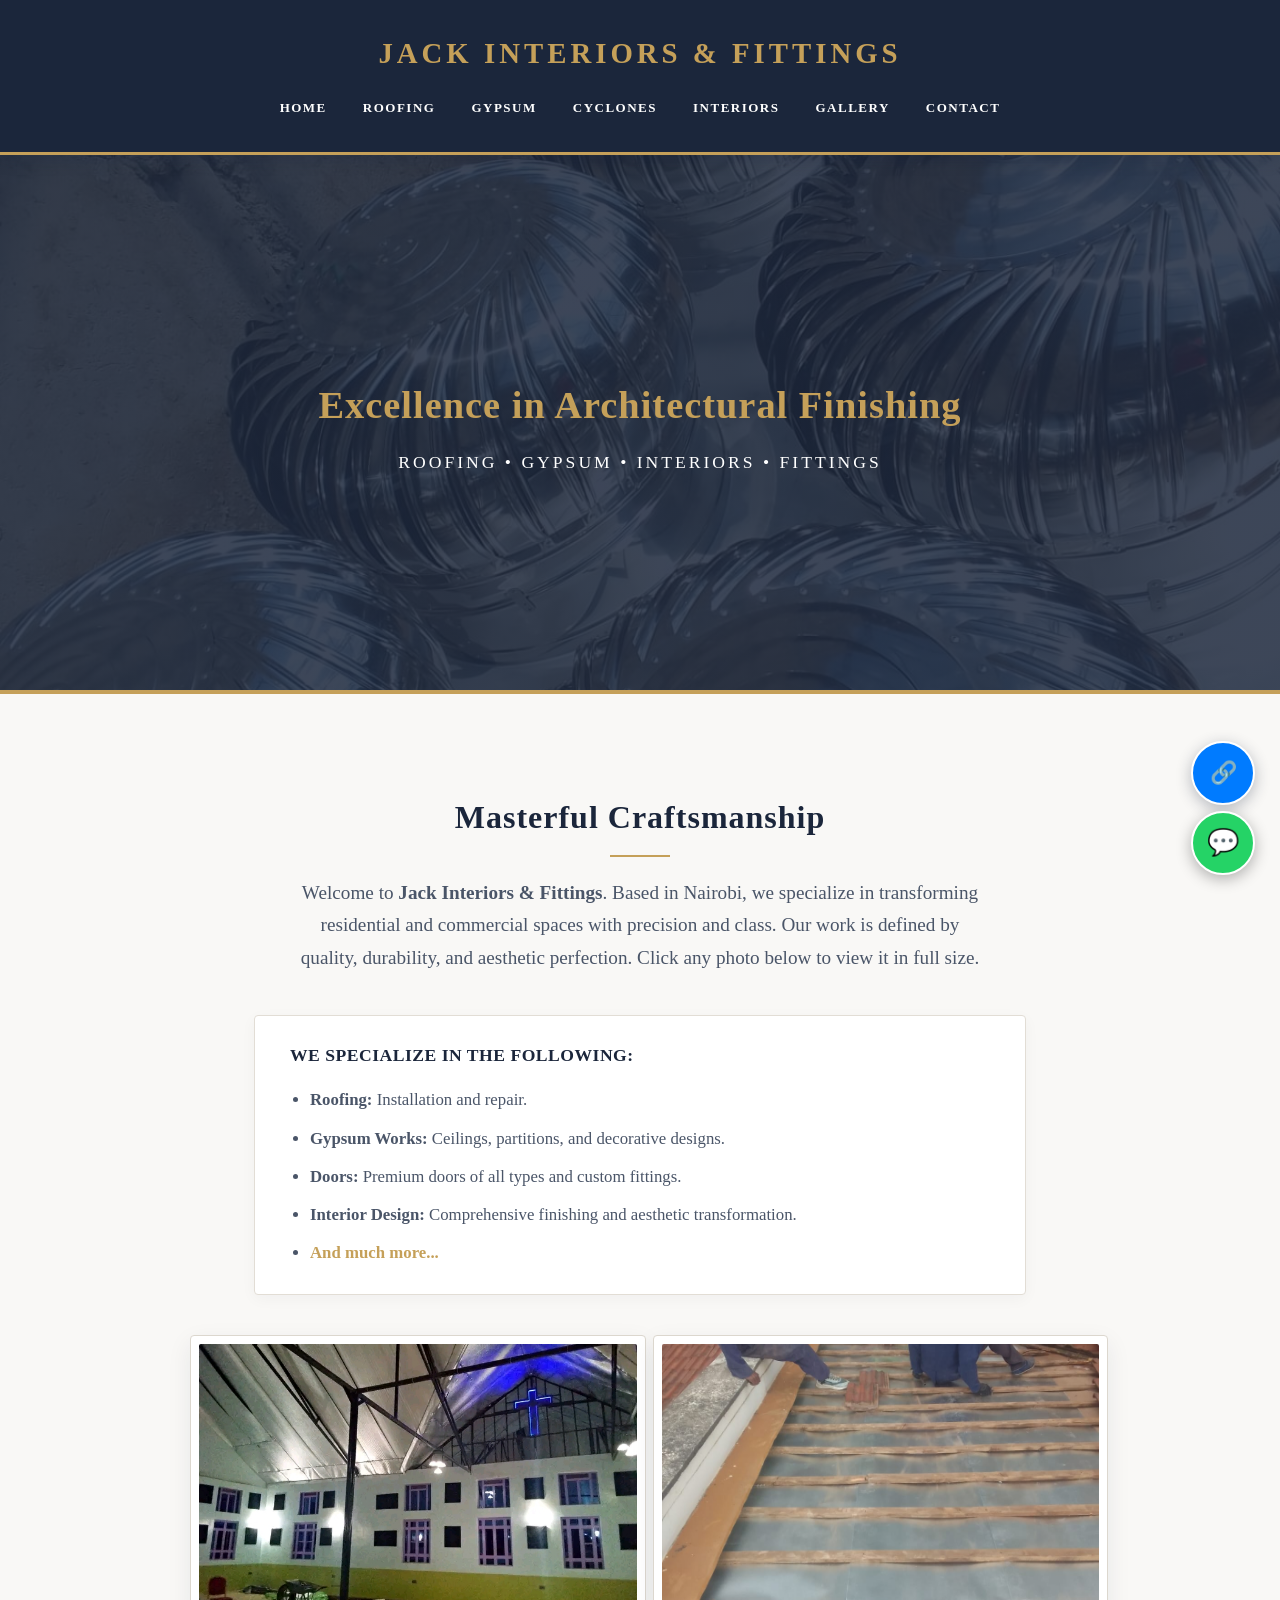
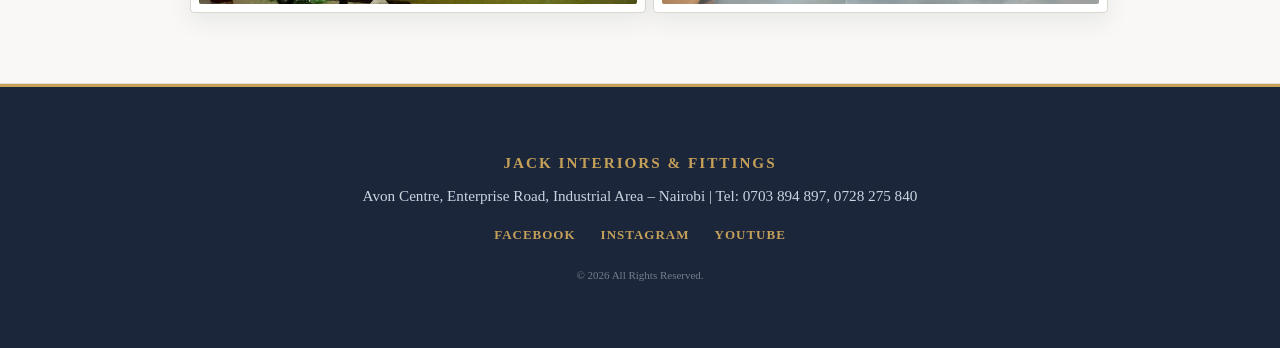
==== index.html @ 5233fad7 "Update index.html" ====
<!DOCTYPE html>
<html lang="en">
<head>
    <meta charset="UTF-8">
    <meta name="viewport" content="width=device-width, initial-scale=1.0">
    <title>Jack Interiors & Fittings | Professional Finishing Nairobi</title>
    <link rel="stylesheet" href="style.css">
    <style>
        /* INLINE CLASSIC OVERRIDES FOR ABSOLUTE CONTROL */
        body {
            margin: 0;
            font-family: 'Garamond', 'Georgia', serif;
            background-color: #f9f8f6;
            color: #2d3748;
            line-height: 1.7;
        }
        header {
            background-color: #1b263b !important;
            color: #ffffff !important;
            padding: 1.8rem 1rem;
            position: sticky;
            top: 0;
            z-index: 1000;
            text-align: center;
            border-bottom: 3px solid #c5a059 !important;
            box-shadow: 0 4px 15px rgba(27, 38, 59, 0.25);
        }
        header h1 {
            margin: 0;
            font-size: 1.8rem;
            letter-spacing: 4px;
            text-transform: uppercase;
            color: #c5a059 !important;
            font-weight: 700;
        }
        nav {
            margin-top: 15px;
            display: flex;
            flex-wrap: wrap;
            justify-content: center;
            gap: 20px;
        }
        nav a {
            color: #ffffff !important;
            text-decoration: none;
            font-size: 13px;
            font-weight: 600;
            text-transform: uppercase;
            letter-spacing: 1.5px;
            padding: 4px 8px;
            transition: 0.3s ease;
        }
        nav a:hover {
            color: #c5a059 !important;
            border-bottom: 1px solid #c5a059;
        }
        .hero {
            background: linear-gradient(rgba(27, 38, 59, 0.85), rgba(27, 38, 59, 0.85)), url('./d/1.jpg') center/cover no-repeat;
            height: 55vh;
            display: flex;
            flex-direction: column;
            align-items: center;
            justify-content: center;
            color: #ffffff !important;
            text-align: center;
            padding: 20px;
            border-bottom: 4px solid #c5a059 !important;
        }
        .hero h2 {
            font-size: 2.4rem;
            max-width: 800px;
            margin-bottom: 10px;
            line-height: 1.3;
            color: #c5a059 !important;
            letter-spacing: 1px;
        }
        .hero p {
            font-size: 1.1rem;
            color: #ffffff !important;
            letter-spacing: 3px;
            text-transform: uppercase;
        }
        .section {
            padding: 70px 20px;
            max-width: 100%;
            margin: auto;
            text-align: center;
            background-color: #f9f8f6;
            border-bottom: 1px solid #e2ddd5;
        }
        .section h2 {
            font-size: 2rem;
            margin-bottom: 20px;
            position: relative;
            padding-bottom: 12px;
            color: #1b263b !important;
            letter-spacing: 1px;
        }
        .section h2::after {
            content: '';
            position: absolute;
            bottom: 0;
            left: 50%;
            transform: translateX(-50%);
            width: 60px;
            height: 2px;
            background-color: #c5a059;
        }
        .intro-text {
            max-width: 700px;
            margin: 0 auto 40px;
            font-size: 1.2rem;
            color: #4a5568;
        }
        
        /* TWO-PHOTO GRID WITH CLICK-TO-VIEW */
        .photo-grid {
            display: grid;
            grid-template-columns: repeat(auto-fit, minmax(280px, 1fr));
            gap: 25px;
            max-width: 900px;
            margin: 0 auto;
        }
        .featured-photo {
            width: 100%;
            border-radius: 4px;
            overflow: hidden;
            box-shadow: 0 8px 25px rgba(27, 38, 59, 0.08);
            border: 1px solid #dcd7ce;
            background-color: #ffffff;
            padding: 8px;
            cursor: pointer;
            transition: transform 0.3s ease;
        }
        .featured-photo:hover {
            transform: translateY(-4px);
        }
        .featured-photo img {
            width: 100%;
            height: 260px;
            object-fit: cover;
            display: block;
            border-radius: 2px;
        }

        /* LIGHTBOX MODAL - FULL HEIGHT SCROLLABLE */
        #lightbox {
            display: none;
            position: fixed;
            z-index: 10000;
            top: 0;
            left: 0;
            width: 100%;
            height: 100%;
            background-color: rgba(0, 0, 0, 0.9);
            overflow-y: auto;
            padding: 40px 10px;
            box-sizing: border-box;
            text-align: center;
        }
        #lightbox img {
            max-width: 90%;
            width: auto;
            height: auto;
            max-height: none;
            object-fit: fill;
            border-radius: 4px;
            box-shadow: 0 5px 25px rgba(0,0,0,0.5);
            border: 2px solid #c5a059;
            display: inline-block;
            vertical-align: middle;
            margin: 20px 0;
        }
        #lightbox::before {
            content: '';
            display: inline-block;
            height: 100%;
            vertical-align: middle;
            margin-right: -0.25em;
        }
        #lightbox span {
            position: fixed;
            top: 15px;
            right: 20px;
            color: #ffffff;
            font-size: 30px;
            font-weight: bold;
            cursor: pointer;
            transition: color 0.3s ease;
            z-index: 10001;
            background: rgba(0,0,0,0.6);
            border-radius: 50%;
            width: 45px;
            height: 45px;
            line-height: 45px;
            text-align: center;
        }
        #lightbox span:hover {
            color: #c5a059;
            background: rgba(255,255,255,0.2);
        }

        footer {
            background-color: #1b263b !important;
            color: #cbd5e1 !important;
            text-align: center;
            padding: 55px 20px;
            font-size: 0.95rem;
            border-top: 3px solid #c5a059 !important;
        }
        footer p {
            margin: 8px 0;
        }
        footer p:first-child {
            color: #c5a059 !important;
            font-weight: 700;
            letter-spacing: 2px;
            text-transform: uppercase;
        }
        .whatsapp {
            position: fixed;
            bottom: 25px;
            right: 25px;
            background-color: #25D366 !important;
            color: #ffffff !important;
            border: 2px solid #ffffff !important;
            width: 60px;
            height: 60px;
            border-radius: 50%;
            display: flex;
            align-items: center;
            justify-content: center;
            font-size: 26px;
            text-decoration: none;
            box-shadow: 0 4px 15px rgba(0, 0, 0, 0.3);
            z-index: 9999;
            transition: transform 0.3s ease, background-color 0.3s ease;
        }
        .whatsapp:hover {
            transform: scale(1.1);
            background-color: #20ba5a !important;
        }
        .share-btn {
            position: fixed;
            bottom: 95px;
            right: 25px;
            background-color: #1b263b !important;
            color: #c5a059 !important;
            border: 2px solid #c5a059 !important;
            width: 60px;
            height: 60px;
            border-radius: 50%;
            display: flex;
            align-items: center;
            justify-content: center;
            font-size: 22px;
            text-decoration: none;
            z-index: 2000;
            box-shadow: 0 4px 15px rgba(27, 38, 59, 0.3);
            transition: transform 0.3s ease, background-color 0.3s ease;
        }
        .share-btn:hover {
            transform: scale(1.1);
            background-color: #c5a059 !important;
            color: #1b263b !important;
        }
        @media (max-width: 768px) {
            header h1 { font-size: 1.3rem; letter-spacing: 2px; }
            .hero h2 { font-size: 1.6rem; }
            .hero p { font-size: 0.9rem; letter-spacing: 2px; }
            .section { padding: 40px 15px; }
            .featured-photo img { height: 200px; }
        }
    </style>
</head>
<body>

<header>
    <h1>JACK INTERIORS & FITTINGS</h1>
    <nav>
        <a href="index.html">Home</a>
        <a href="roofing.html">Roofing</a>
        <a href="gypsum.html">Gypsum</a>
        <a href="doors.html">Cyclones</a>
        <a href="interiors.html">Interiors</a>
        <a href="gallary.html">Gallery</a>
        <a href="contact.html">Contact</a>
    </nav>
</header>

<div class="hero">
    <div style="max-width: 800px; padding: 20px;">
        <h2>Excellence in Architectural Finishing</h2>
        <p>ROOFING • GYPSUM • INTERIORS • FITTINGS</p>
    </div>
</div>

<div class="section">
    <div style="max-width: 900px; margin: 0 auto;">
        <h2>Masterful Craftsmanship</h2>
        <p class="intro-text">
            Welcome to <strong>Jack Interiors & Fittings</strong>. Based in Nairobi, we specialize in transforming residential and commercial spaces with precision and class. Our work is defined by quality, durability, and aesthetic perfection. Click any photo below to view it in full size.
        </p>

        <div style="max-width: 700px; margin: 30px auto 40px; text-align: left; background: #ffffff; padding: 25px 35px; border: 1px solid #e2ddd5; border-radius: 4px; box-shadow: 0 4px 15px rgba(27, 38, 59, 0.04);">
            <p style="margin: 0 0 15px 0; font-weight: 700; color: #1b263b; font-size: 1.1rem; letter-spacing: 0.5px; text-transform: uppercase;">We specialize in the following:</p>
            <ul style="margin: 0; padding-left: 20px; color: #4a5568; font-size: 1.05rem; line-height: 1.8;">
                <li style="margin-bottom: 8px;"><strong>Roofing:</strong> Installation and repair.</li>
                <li style="margin-bottom: 8px;"><strong>Gypsum Works:</strong> Ceilings, partitions, and decorative designs.</li>
                <li style="margin-bottom: 8px;"><strong>Doors:</strong> Premium doors of all types and custom fittings.</li>
                <li style="margin-bottom: 8px;"><strong>Interior Design:</strong> Comprehensive finishing and aesthetic transformation.</li>
                <li style="margin-bottom: 0;"><span style="color: #c5a059; font-weight: 600;">And much more...</span></li>
            </ul>
        </div>

        <div class="photo-grid">
            <div class="featured-photo" onclick="openLightbox('d/6.jpg')">
                <img src="d/6.jpg" alt="Jack Interiors Featured Project 1">
            </div>
            <div class="featured-photo" onclick="openLightbox('d/3.jpg')">
                <img src="d/3.jpg" alt="Jack Interiors Featured Project 2">
            </div>
        </div>
    </div>
</div>

<!-- LIGHTBOX MODAL -->
<div id="lightbox" onclick="closeLightbox()">
    <span onclick="closeLightbox()">&times;</span>
    <img id="lightbox-img" src="" alt="Enlarged View">
</div>

<footer>
    <p>JACK INTERIORS & FITTINGS</p>
    <p>Avon Centre, Enterprise Road, Industrial Area – Nairobi | Tel: 0703 894 897, 0728 275 840</p>
    
    <!-- Social Media Links -->
    <div style="margin: 15px 0; display: flex; justify-content: center; gap: 25px;">
        <a href="https://www.facebook.com/people/Jack-Interiors-and-Fittings/61592989888671/" target="_blank" style="color: #c5a059 !important; text-decoration: none; font-size: 13px; font-weight: 600; letter-spacing: 1px; text-transform: uppercase; transition: opacity 0.3s ease;">Facebook</a>
        <a href="https://www.instagram.com" target="_blank" style="color: #c5a059 !important; text-decoration: none; font-size: 13px; font-weight: 600; letter-spacing: 1px; text-transform: uppercase; transition: opacity 0.3s ease;">Instagram</a>
        <a href="https://www.youtube.com" target="_blank" style="color: #c5a059 !important; text-decoration: none; font-size: 13px; font-weight: 600; letter-spacing: 1px; text-transform: uppercase; transition: opacity 0.3s ease;">YouTube</a>
    </div>

    <p style="margin-top:20px; font-size: 11px; opacity: 0.5;">&copy; 2026 All Rights Reserved.</p>
</footer>

<a class="share-btn" href="https://wa.me/?text=Hi%2C%20here%20is%20Jack%20Interiors%20and%20Fittings%2C%20specialists%20in%20transforming%20residential%20and%20commercial%20spaces%20with%20precision.%20Explore%20our%20portfolio%20at%20Avon%20Centre%2C%20Industrial%20Area.%20Visit%20us%20at%20https%3A%2F%2Fjack.masomo.website%2F" style="background-color: #007bff !important; color: #ffffff !important; border: 2px solid #ffffff !important;" target="_blank" title="Share via WhatsApp">🔗</a>

<a class="whatsapp" href="https://wa.me/254703894897" title="Chat on WhatsApp" target="_blank">💬</a>

<script>
    function openLightbox(src) {
        document.getElementById('lightbox-img').src = src;
        document.getElementById('lightbox').style.display = 'block';
    }
    function closeLightbox() {
        document.getElementById('lightbox').style.display = 'none';
    }
</script>

</body>
</html>
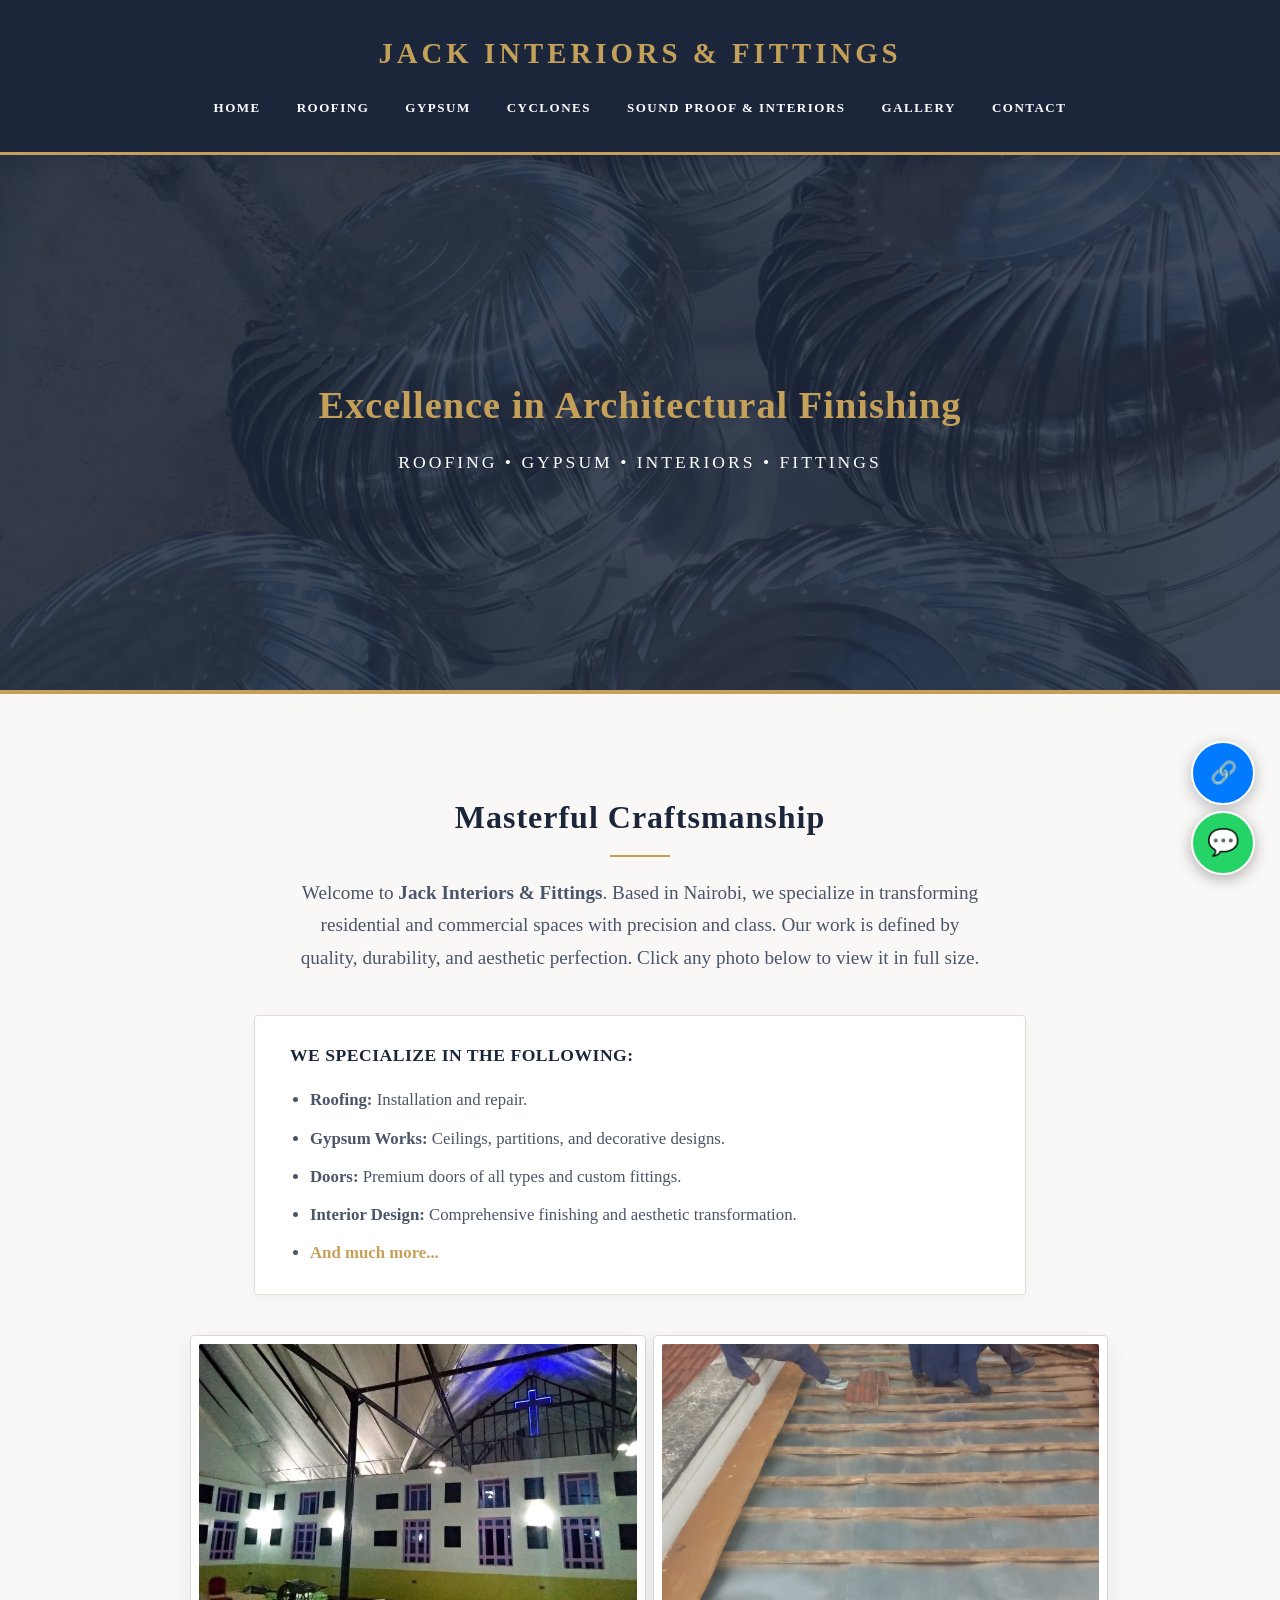
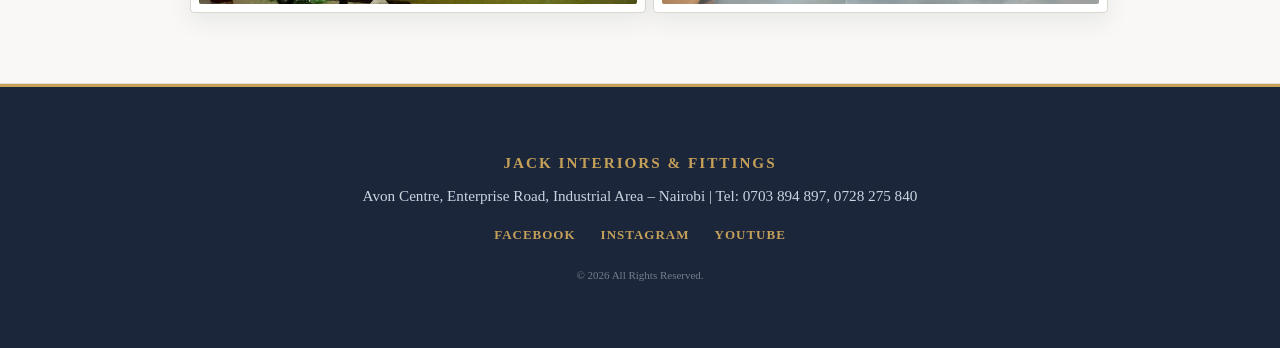
==== commit 61884703: "Update index.html" ====
--- a/index.html
+++ b/index.html
@@ -282,7 +282,7 @@
         <a href="roofing.html">Roofing</a>
         <a href="gypsum.html">Gypsum</a>
         <a href="doors.html">Cyclones</a>
-        <a href="interiors.html">Interiors</a>
+        <a href="interiors.html">Sound Proof & Interiors</a>
         <a href="gallary.html">Gallery</a>
         <a href="contact.html">Contact</a>
     </nav>
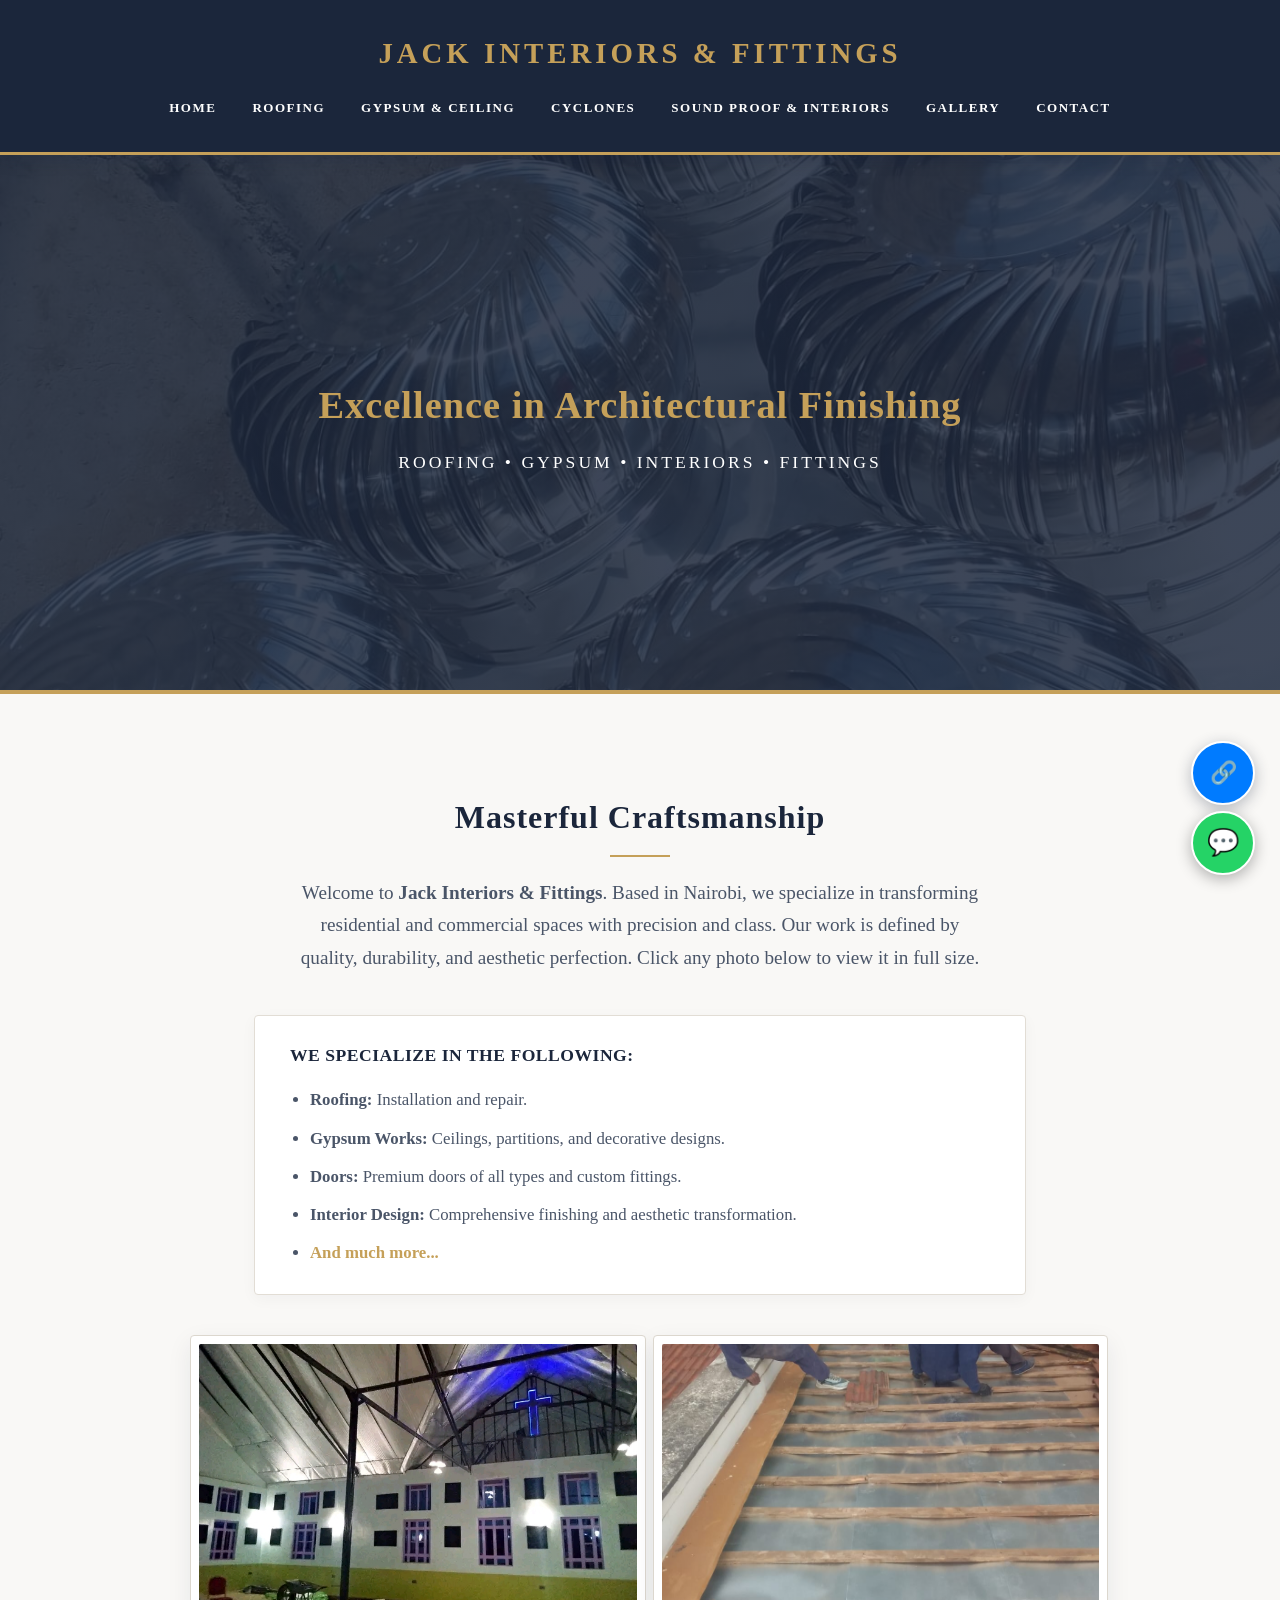
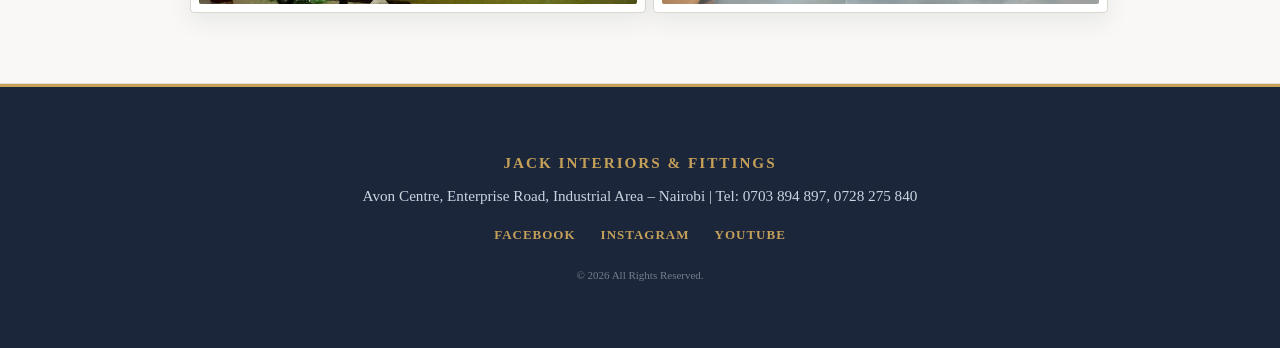
==== commit e3eb0a31: "Update index.html" ====
--- a/index.html
+++ b/index.html
@@ -280,7 +280,7 @@
     <nav>
         <a href="index.html">Home</a>
         <a href="roofing.html">Roofing</a>
-        <a href="gypsum.html">Gypsum</a>
+        <a href="gypsum.html">Gypsum & Ceiling</a>
         <a href="doors.html">Cyclones</a>
         <a href="interiors.html">Sound Proof & Interiors</a>
         <a href="gallary.html">Gallery</a>
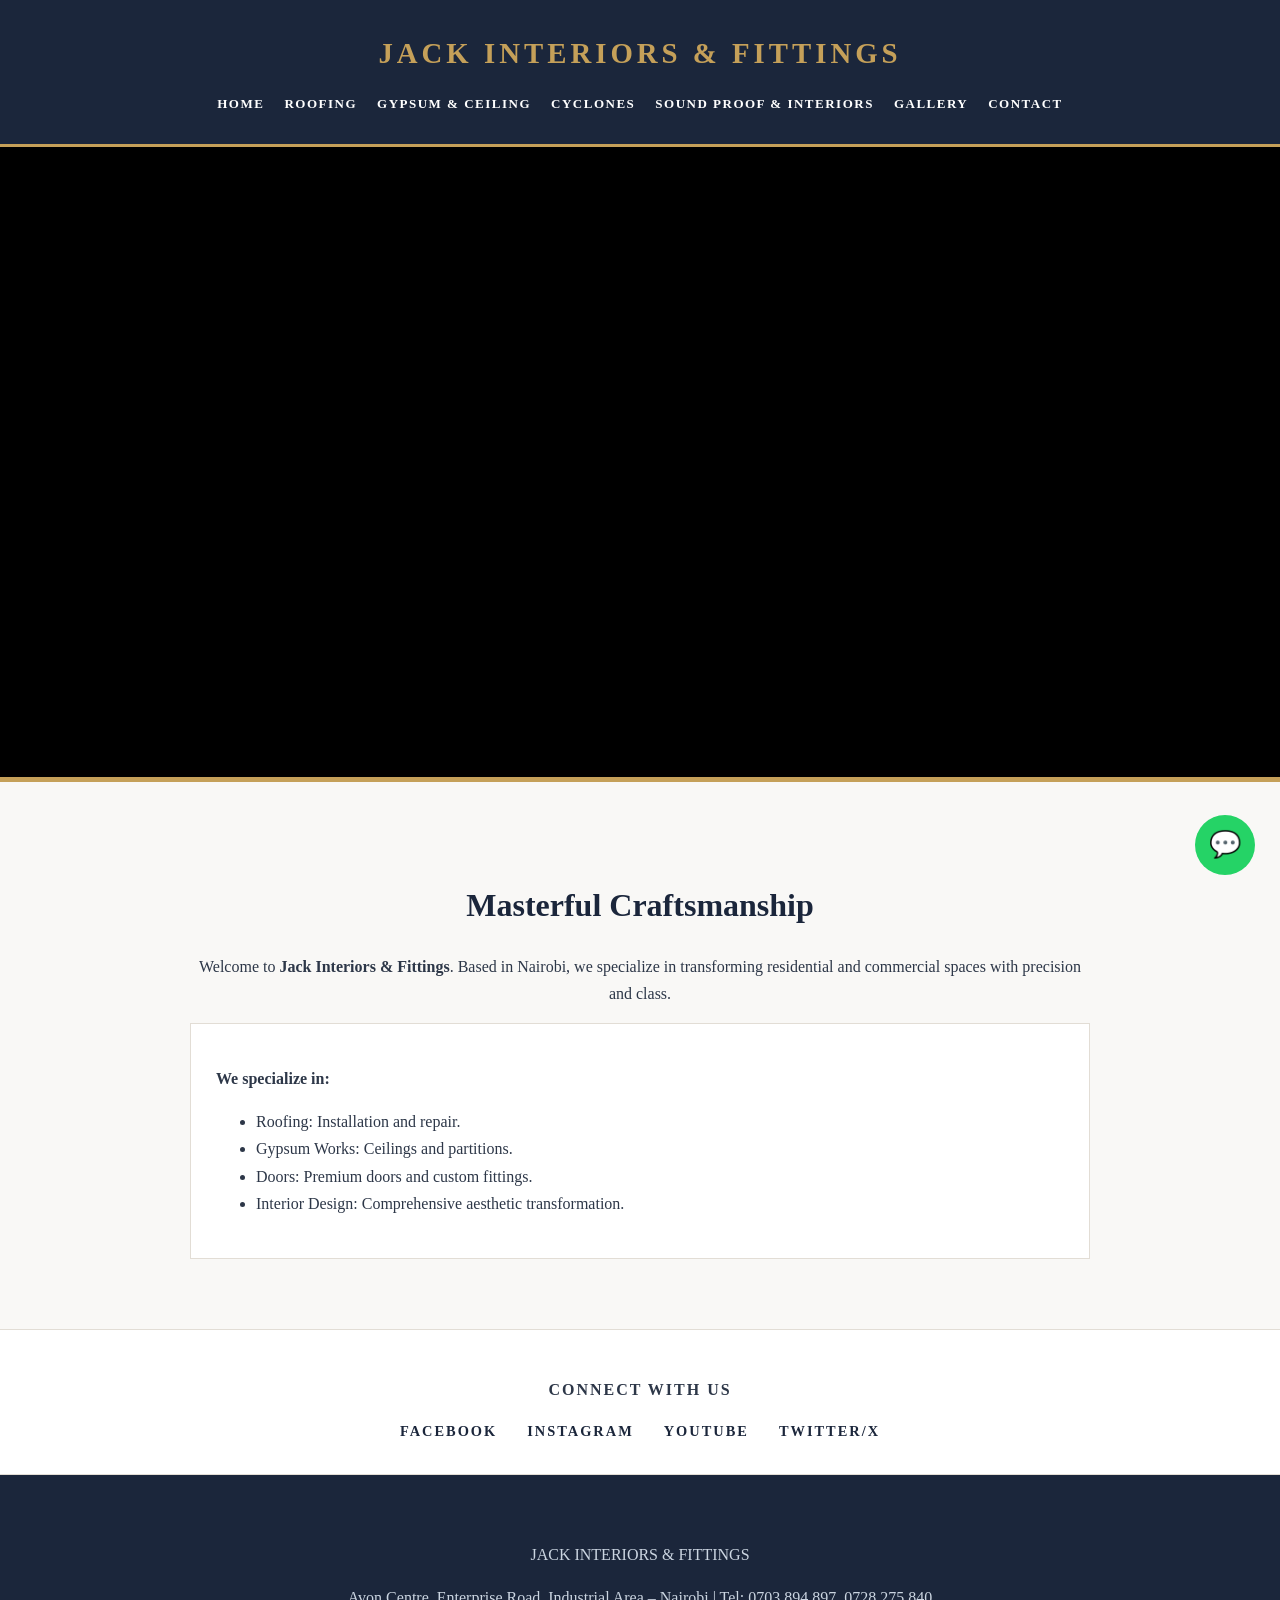
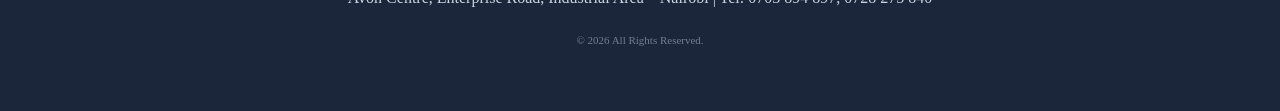
==== commit 546f80d8: "Update index.html" ====
--- a/index.html
+++ b/index.html
@@ -4,9 +4,8 @@
     <meta charset="UTF-8">
     <meta name="viewport" content="width=device-width, initial-scale=1.0">
     <title>Jack Interiors & Fittings | Professional Finishing Nairobi</title>
-    <link rel="stylesheet" href="style.css">
     <style>
-        /* INLINE CLASSIC OVERRIDES FOR ABSOLUTE CONTROL */
+        /* INLINE CLASSIC OVERRIDES */
         body {
             margin: 0;
             font-family: 'Garamond', 'Georgia', serif;
@@ -18,12 +17,8 @@
             background-color: #1b263b !important;
             color: #ffffff !important;
             padding: 1.8rem 1rem;
-            position: sticky;
-            top: 0;
-            z-index: 1000;
             text-align: center;
             border-bottom: 3px solid #c5a059 !important;
-            box-shadow: 0 4px 15px rgba(27, 38, 59, 0.25);
         }
         header h1 {
             margin: 0;
@@ -31,7 +26,6 @@
             letter-spacing: 4px;
             text-transform: uppercase;
             color: #c5a059 !important;
-            font-weight: 700;
         }
         nav {
             margin-top: 15px;
@@ -47,175 +41,64 @@
             font-weight: 600;
             text-transform: uppercase;
             letter-spacing: 1.5px;
-            padding: 4px 8px;
-            transition: 0.3s ease;
         }
-        nav a:hover {
-            color: #c5a059 !important;
-            border-bottom: 1px solid #c5a059;
-        }
-        .hero {
-            background: linear-gradient(rgba(27, 38, 59, 0.85), rgba(27, 38, 59, 0.85)), url('./d/1.jpg') center/cover no-repeat;
-            height: 55vh;
+        
+        /* VIDEO LANDING SECTION */
+        .hero-video {
+            width: 100%;
+            height: 70vh;
+            background: #000;
             display: flex;
-            flex-direction: column;
             align-items: center;
             justify-content: center;
-            color: #ffffff !important;
-            text-align: center;
-            padding: 20px;
-            border-bottom: 4px solid #c5a059 !important;
+            border-bottom: 5px solid #c5a059;
         }
-        .hero h2 {
-            font-size: 2.4rem;
-            max-width: 800px;
-            margin-bottom: 10px;
-            line-height: 1.3;
-            color: #c5a059 !important;
-            letter-spacing: 1px;
+        .hero-video video {
+            width: 100%;
+            height: 100%;
+            object-fit: cover;
         }
-        .hero p {
-            font-size: 1.1rem;
-            color: #ffffff !important;
-            letter-spacing: 3px;
-            text-transform: uppercase;
-        }
+
         .section {
             padding: 70px 20px;
-            max-width: 100%;
+            max-width: 900px;
             margin: auto;
             text-align: center;
-            background-color: #f9f8f6;
-            border-bottom: 1px solid #e2ddd5;
         }
         .section h2 {
             font-size: 2rem;
             margin-bottom: 20px;
-            position: relative;
-            padding-bottom: 12px;
             color: #1b263b !important;
-            letter-spacing: 1px;
-        }
-        .section h2::after {
-            content: '';
-            position: absolute;
-            bottom: 0;
-            left: 50%;
-            transform: translateX(-50%);
-            width: 60px;
-            height: 2px;
-            background-color: #c5a059;
-        }
-        .intro-text {
-            max-width: 700px;
-            margin: 0 auto 40px;
-            font-size: 1.2rem;
-            color: #4a5568;
-        }
-        
-        /* TWO-PHOTO GRID WITH CLICK-TO-VIEW */
-        .photo-grid {
-            display: grid;
-            grid-template-columns: repeat(auto-fit, minmax(280px, 1fr));
-            gap: 25px;
-            max-width: 900px;
-            margin: 0 auto;
-        }
-        .featured-photo {
-            width: 100%;
-            border-radius: 4px;
-            overflow: hidden;
-            box-shadow: 0 8px 25px rgba(27, 38, 59, 0.08);
-            border: 1px solid #dcd7ce;
-            background-color: #ffffff;
-            padding: 8px;
-            cursor: pointer;
-            transition: transform 0.3s ease;
-        }
-        .featured-photo:hover {
-            transform: translateY(-4px);
-        }
-        .featured-photo img {
-            width: 100%;
-            height: 260px;
-            object-fit: cover;
-            display: block;
-            border-radius: 2px;
         }
 
-        /* LIGHTBOX MODAL - FULL HEIGHT SCROLLABLE */
-        #lightbox {
-            display: none;
-            position: fixed;
-            z-index: 10000;
-            top: 0;
-            left: 0;
-            width: 100%;
-            height: 100%;
-            background-color: rgba(0, 0, 0, 0.9);
-            overflow-y: auto;
-            padding: 40px 10px;
-            box-sizing: border-box;
+        /* SOCIAL MEDIA SECTION */
+        .social-bar {
+            padding: 30px 20px;
+            background: #ffffff;
             text-align: center;
+            border-top: 1px solid #e2ddd5;
+            border-bottom: 1px solid #e2ddd5;
         }
-        #lightbox img {
-            max-width: 90%;
-            width: auto;
-            height: auto;
-            max-height: none;
-            object-fit: fill;
-            border-radius: 4px;
-            box-shadow: 0 5px 25px rgba(0,0,0,0.5);
-            border: 2px solid #c5a059;
-            display: inline-block;
-            vertical-align: middle;
-            margin: 20px 0;
+        .social-links {
+            display: flex;
+            justify-content: center;
+            gap: 30px;
+            margin-top: 15px;
         }
-        #lightbox::before {
-            content: '';
-            display: inline-block;
-            height: 100%;
-            vertical-align: middle;
-            margin-right: -0.25em;
-        }
-        #lightbox span {
-            position: fixed;
-            top: 15px;
-            right: 20px;
-            color: #ffffff;
-            font-size: 30px;
-            font-weight: bold;
-            cursor: pointer;
-            transition: color 0.3s ease;
-            z-index: 10001;
-            background: rgba(0,0,0,0.6);
-            border-radius: 50%;
-            width: 45px;
-            height: 45px;
-            line-height: 45px;
-            text-align: center;
-        }
-        #lightbox span:hover {
-            color: #c5a059;
-            background: rgba(255,255,255,0.2);
+        .social-links a {
+            color: #1b263b !important;
+            text-decoration: none;
+            font-weight: 700;
+            text-transform: uppercase;
+            letter-spacing: 2px;
+            font-size: 0.9rem;
         }
 
         footer {
             background-color: #1b263b !important;
             color: #cbd5e1 !important;
             text-align: center;
-            padding: 55px 20px;
-            font-size: 0.95rem;
-            border-top: 3px solid #c5a059 !important;
-        }
-        footer p {
-            margin: 8px 0;
-        }
-        footer p:first-child {
-            color: #c5a059 !important;
-            font-weight: 700;
-            letter-spacing: 2px;
-            text-transform: uppercase;
+            padding: 50px 20px;
         }
         .whatsapp {
             position: fixed;
@@ -223,7 +106,6 @@
             right: 25px;
             background-color: #25D366 !important;
             color: #ffffff !important;
-            border: 2px solid #ffffff !important;
             width: 60px;
             height: 60px;
             border-radius: 50%;
@@ -232,44 +114,7 @@
             justify-content: center;
             font-size: 26px;
             text-decoration: none;
-            box-shadow: 0 4px 15px rgba(0, 0, 0, 0.3);
             z-index: 9999;
-            transition: transform 0.3s ease, background-color 0.3s ease;
-        }
-        .whatsapp:hover {
-            transform: scale(1.1);
-            background-color: #20ba5a !important;
-        }
-        .share-btn {
-            position: fixed;
-            bottom: 95px;
-            right: 25px;
-            background-color: #1b263b !important;
-            color: #c5a059 !important;
-            border: 2px solid #c5a059 !important;
-            width: 60px;
-            height: 60px;
-            border-radius: 50%;
-            display: flex;
-            align-items: center;
-            justify-content: center;
-            font-size: 22px;
-            text-decoration: none;
-            z-index: 2000;
-            box-shadow: 0 4px 15px rgba(27, 38, 59, 0.3);
-            transition: transform 0.3s ease, background-color 0.3s ease;
-        }
-        .share-btn:hover {
-            transform: scale(1.1);
-            background-color: #c5a059 !important;
-            color: #1b263b !important;
-        }
-        @media (max-width: 768px) {
-            header h1 { font-size: 1.3rem; letter-spacing: 2px; }
-            .hero h2 { font-size: 1.6rem; }
-            .hero p { font-size: 0.9rem; letter-spacing: 2px; }
-            .section { padding: 40px 15px; }
-            .featured-photo img { height: 200px; }
         }
     </style>
 </head>
@@ -288,75 +133,45 @@
     </nav>
 </header>
 
-<div class="hero">
-    <div style="max-width: 800px; padding: 20px;">
-        <h2>Excellence in Architectural Finishing</h2>
-        <p>ROOFING • GYPSUM • INTERIORS • FITTINGS</p>
+<section class="hero-video">
+    <video autoplay muted loop playsinline poster="placeholder.jpg">
+        <source src="v/v2.mp4" type="video/mp4">
+        Your browser does not support the video tag.
+    </video>
+</section>
+
+<div class="section">
+    <h2>Masterful Craftsmanship</h2>
+    <p>Welcome to <strong>Jack Interiors & Fittings</strong>. Based in Nairobi, we specialize in transforming residential and commercial spaces with precision and class.</p>
+    
+    <div style="text-align: left; background: #ffffff; padding: 25px; border: 1px solid #e2ddd5;">
+        <p><strong>We specialize in:</strong></p>
+        <ul>
+            <li>Roofing: Installation and repair.</li>
+            <li>Gypsum Works: Ceilings and partitions.</li>
+            <li>Doors: Premium doors and custom fittings.</li>
+            <li>Interior Design: Comprehensive aesthetic transformation.</li>
+        </ul>
     </div>
 </div>
 
-<div class="section">
-    <div style="max-width: 900px; margin: 0 auto;">
-        <h2>Masterful Craftsmanship</h2>
-        <p class="intro-text">
-            Welcome to <strong>Jack Interiors & Fittings</strong>. Based in Nairobi, we specialize in transforming residential and commercial spaces with precision and class. Our work is defined by quality, durability, and aesthetic perfection. Click any photo below to view it in full size.
-        </p>
-
-        <div style="max-width: 700px; margin: 30px auto 40px; text-align: left; background: #ffffff; padding: 25px 35px; border: 1px solid #e2ddd5; border-radius: 4px; box-shadow: 0 4px 15px rgba(27, 38, 59, 0.04);">
-            <p style="margin: 0 0 15px 0; font-weight: 700; color: #1b263b; font-size: 1.1rem; letter-spacing: 0.5px; text-transform: uppercase;">We specialize in the following:</p>
-            <ul style="margin: 0; padding-left: 20px; color: #4a5568; font-size: 1.05rem; line-height: 1.8;">
-                <li style="margin-bottom: 8px;"><strong>Roofing:</strong> Installation and repair.</li>
-                <li style="margin-bottom: 8px;"><strong>Gypsum Works:</strong> Ceilings, partitions, and decorative designs.</li>
-                <li style="margin-bottom: 8px;"><strong>Doors:</strong> Premium doors of all types and custom fittings.</li>
-                <li style="margin-bottom: 8px;"><strong>Interior Design:</strong> Comprehensive finishing and aesthetic transformation.</li>
-                <li style="margin-bottom: 0;"><span style="color: #c5a059; font-weight: 600;">And much more...</span></li>
-            </ul>
-        </div>
-
-        <div class="photo-grid">
-            <div class="featured-photo" onclick="openLightbox('d/6.jpg')">
-                <img src="d/6.jpg" alt="Jack Interiors Featured Project 1">
-            </div>
-            <div class="featured-photo" onclick="openLightbox('d/3.jpg')">
-                <img src="d/3.jpg" alt="Jack Interiors Featured Project 2">
-            </div>
-        </div>
+<div class="social-bar">
+    <p style="font-weight:bold; letter-spacing: 2px;">CONNECT WITH US</p>
+    <div class="social-links">
+        <a href="https://www.facebook.com/people/Jack-Interiors-and-Fittings/61592989888671/" target="_blank">Facebook</a>
+        <a href="https://www.instagram.com" target="_blank">Instagram</a>
+        <a href="https://www.youtube.com" target="_blank">YouTube</a>
+        <a href="https://twitter.com" target="_blank">Twitter/X</a>
     </div>
-</div>
-
-<!-- LIGHTBOX MODAL -->
-<div id="lightbox" onclick="closeLightbox()">
-    <span onclick="closeLightbox()">&times;</span>
-    <img id="lightbox-img" src="" alt="Enlarged View">
 </div>
 
 <footer>
     <p>JACK INTERIORS & FITTINGS</p>
     <p>Avon Centre, Enterprise Road, Industrial Area – Nairobi | Tel: 0703 894 897, 0728 275 840</p>
-    
-    <!-- Social Media Links -->
-    <div style="margin: 15px 0; display: flex; justify-content: center; gap: 25px;">
-        <a href="https://www.facebook.com/people/Jack-Interiors-and-Fittings/61592989888671/" target="_blank" style="color: #c5a059 !important; text-decoration: none; font-size: 13px; font-weight: 600; letter-spacing: 1px; text-transform: uppercase; transition: opacity 0.3s ease;">Facebook</a>
-        <a href="https://www.instagram.com" target="_blank" style="color: #c5a059 !important; text-decoration: none; font-size: 13px; font-weight: 600; letter-spacing: 1px; text-transform: uppercase; transition: opacity 0.3s ease;">Instagram</a>
-        <a href="https://www.youtube.com" target="_blank" style="color: #c5a059 !important; text-decoration: none; font-size: 13px; font-weight: 600; letter-spacing: 1px; text-transform: uppercase; transition: opacity 0.3s ease;">YouTube</a>
-    </div>
-
     <p style="margin-top:20px; font-size: 11px; opacity: 0.5;">&copy; 2026 All Rights Reserved.</p>
 </footer>
 
-<a class="share-btn" href="https://wa.me/?text=Hi%2C%20here%20is%20Jack%20Interiors%20and%20Fittings%2C%20specialists%20in%20transforming%20residential%20and%20commercial%20spaces%20with%20precision.%20Explore%20our%20portfolio%20at%20Avon%20Centre%2C%20Industrial%20Area.%20Visit%20us%20at%20https%3A%2F%2Fjack.masomo.website%2F" style="background-color: #007bff !important; color: #ffffff !important; border: 2px solid #ffffff !important;" target="_blank" title="Share via WhatsApp">🔗</a>
-
 <a class="whatsapp" href="https://wa.me/254703894897" title="Chat on WhatsApp" target="_blank">💬</a>
-
-<script>
-    function openLightbox(src) {
-        document.getElementById('lightbox-img').src = src;
-        document.getElementById('lightbox').style.display = 'block';
-    }
-    function closeLightbox() {
-        document.getElementById('lightbox').style.display = 'none';
-    }
-</script>
 
 </body>
 </html>
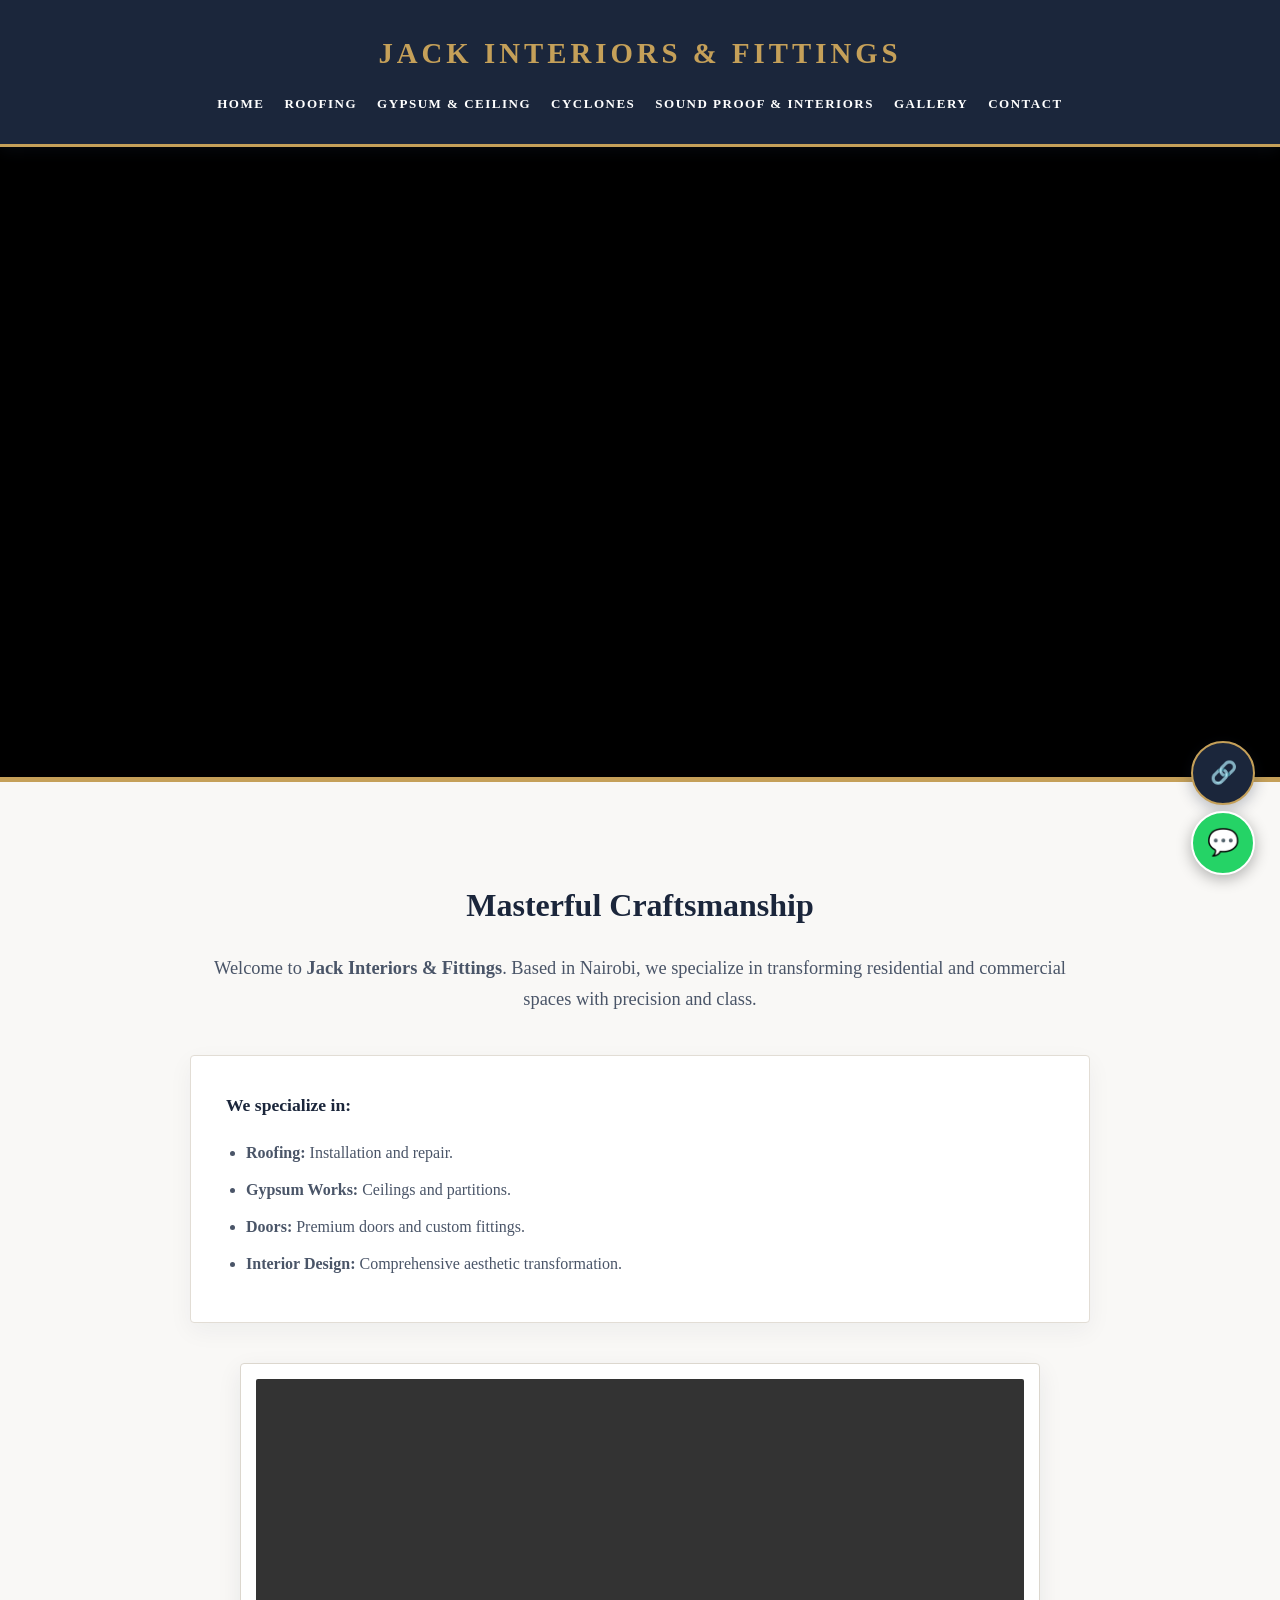
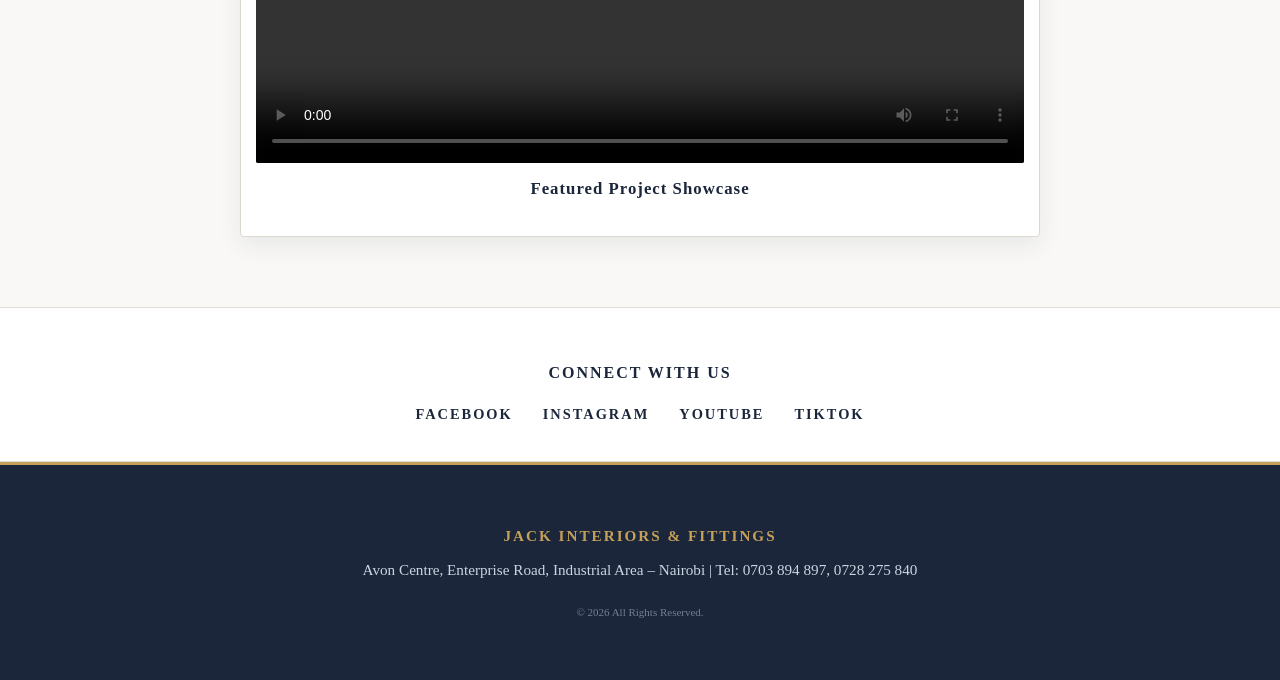
==== commit ffa5e1ab: "Update index.html" ====
--- a/index.html
+++ b/index.html
@@ -19,6 +19,10 @@
             padding: 1.8rem 1rem;
             text-align: center;
             border-bottom: 3px solid #c5a059 !important;
+            position: sticky;
+            top: 0;
+            z-index: 1000;
+            box-shadow: 0 4px 15px rgba(27, 38, 59, 0.25);
         }
         header h1 {
             margin: 0;
@@ -41,9 +45,14 @@
             font-weight: 600;
             text-transform: uppercase;
             letter-spacing: 1.5px;
+            transition: 0.3s ease;
+        }
+        nav a:hover {
+            color: #c5a059 !important;
+            border-bottom: 1px solid #c5a059;
         }
         
-        /* VIDEO LANDING SECTION */
+        /* HERO LANDING VIDEO */
         .hero-video {
             width: 100%;
             height: 70vh;
@@ -71,9 +80,63 @@
             color: #1b263b !important;
         }
 
+        /* CONTENT CARD */
+        .content-card {
+            text-align: left;
+            background: #ffffff;
+            padding: 35px;
+            border: 1px solid #e2ddd5;
+            border-radius: 4px;
+            box-shadow: 0 8px 25px rgba(27, 38, 59, 0.05);
+            margin-bottom: 40px;
+        }
+        .content-card p {
+            margin-top: 0;
+            font-size: 1.1rem;
+            color: #1b263b;
+        }
+        .content-card ul {
+            margin: 0;
+            padding-left: 20px;
+            color: #4a5568;
+        }
+        .content-card li {
+            margin-bottom: 10px;
+        }
+
+        /* SECONDARY VIDEO SECTION */
+        .secondary-video-container {
+            width: 100%;
+            max-width: 800px;
+            margin: 40px auto 0 auto;
+            background-color: #ffffff;
+            padding: 15px;
+            border-radius: 4px;
+            box-shadow: 0 8px 25px rgba(27, 38, 59, 0.08);
+            border-top: 4px solid #c5a059;
+            border: 1px solid #dcd7ce;
+            box-sizing: border-box;
+        }
+        .secondary-video-container video {
+            width: 100%;
+            height: auto;
+            max-height: 450px;
+            object-fit: cover;
+            border-radius: 2px;
+            display: block;
+        }
+        .secondary-video-container p {
+            text-align: center;
+            margin-top: 12px;
+            font-weight: 600;
+            color: #1b263b;
+            letter-spacing: 1px;
+            font-size: 1.05rem;
+        }
+
         /* SOCIAL MEDIA SECTION */
         .social-bar {
-            padding: 30px 20px;
+            padding: 35px 20px;
             background: #ffffff;
             text-align: center;
             border-top: 1px solid #e2ddd5;
@@ -84,6 +147,7 @@
             justify-content: center;
             gap: 30px;
             margin-top: 15px;
+            flex-wrap: wrap;
         }
         .social-links a {
             color: #1b263b !important;
@@ -92,6 +156,10 @@
             text-transform: uppercase;
             letter-spacing: 2px;
             font-size: 0.9rem;
+            transition: color 0.3s ease;
+        }
+        .social-links a:hover {
+            color: #c5a059 !important;
         }
 
         footer {
@@ -99,13 +167,26 @@
             color: #cbd5e1 !important;
             text-align: center;
             padding: 50px 20px;
-        }
+            font-size: 0.95rem;
+            border-top: 3px solid #c5a059 !important;
+        }
+        footer p {
+            margin: 8px 0;
+        }
+        footer p:first-child {
+            color: #c5a059 !important;
+            font-weight: 700;
+            letter-spacing: 2px;
+            text-transform: uppercase;
+        }
+
         .whatsapp {
             position: fixed;
             bottom: 25px;
             right: 25px;
             background-color: #25D366 !important;
             color: #ffffff !important;
+            border: 2px solid #ffffff !important;
             width: 60px;
             height: 60px;
             border-radius: 50%;
@@ -114,7 +195,44 @@
             justify-content: center;
             font-size: 26px;
             text-decoration: none;
+            box-shadow: 0 4px 15px rgba(0, 0, 0, 0.3);
             z-index: 9999;
+            transition: transform 0.3s ease, background-color 0.3s ease;
+        }
+        .whatsapp:hover {
+            transform: scale(1.1);
+            background-color: #20ba5a !important;
+        }
+        
+        .share-btn {
+            position: fixed;
+            bottom: 95px;
+            right: 25px;
+            background-color: #1b263b !important;
+            color: #c5a059 !important;
+            border: 2px solid #c5a059 !important;
+            width: 60px;
+            height: 60px;
+            border-radius: 50%;
+            display: flex;
+            align-items: center;
+            justify-content: center;
+            font-size: 22px;
+            text-decoration: none;
+            z-index: 2000;
+            box-shadow: 0 4px 15px rgba(27, 38, 59, 0.3);
+            transition: transform 0.3s ease;
+        }
+        .share-btn:hover {
+            transform: scale(1.1);
+            background-color: #c5a059 !important;
+            color: #1b263b !important;
+        }
+
+        @media (max-width: 768px) {
+            header h1 { font-size: 1.3rem; letter-spacing: 2px; }
+            .hero-video { height: 50vh; }
+            .section { padding: 40px 15px; }
         }
     </style>
 </head>
@@ -134,7 +252,7 @@
 </header>
 
 <section class="hero-video">
-    <video autoplay muted loop playsinline poster="placeholder.jpg">
+    <video autoplay muted loop playsinline>
         <source src="v/v2.mp4" type="video/mp4">
         Your browser does not support the video tag.
     </video>
@@ -142,26 +260,37 @@
 
 <div class="section">
     <h2>Masterful Craftsmanship</h2>
-    <p>Welcome to <strong>Jack Interiors & Fittings</strong>. Based in Nairobi, we specialize in transforming residential and commercial spaces with precision and class.</p>
+    <p style="font-size: 1.15rem; color: #4a5568; margin-bottom: 40px;">
+        Welcome to <strong>Jack Interiors & Fittings</strong>. Based in Nairobi, we specialize in transforming residential and commercial spaces with precision and class.
+    </p>
     
-    <div style="text-align: left; background: #ffffff; padding: 25px; border: 1px solid #e2ddd5;">
+    <div class="content-card">
         <p><strong>We specialize in:</strong></p>
         <ul>
-            <li>Roofing: Installation and repair.</li>
-            <li>Gypsum Works: Ceilings and partitions.</li>
-            <li>Doors: Premium doors and custom fittings.</li>
-            <li>Interior Design: Comprehensive aesthetic transformation.</li>
+            <li><strong>Roofing:</strong> Installation and repair.</li>
+            <li><strong>Gypsum Works:</strong> Ceilings and partitions.</li>
+            <li><strong>Doors:</strong> Premium doors and custom fittings.</li>
+            <li><strong>Interior Design:</strong> Comprehensive aesthetic transformation.</li>
         </ul>
     </div>
+
+    <!-- Added Video v3.mp4 Below Bullet Points -->
+    <div class="secondary-video-container">
+        <video controls preload="metadata">
+            <source src="v/v3.mp4" type="video/mp4">
+            Your browser does not support the video tag.
+        </video>
+        <p>Featured Project Showcase</p>
+    </div>
 </div>
 
 <div class="social-bar">
-    <p style="font-weight:bold; letter-spacing: 2px;">CONNECT WITH US</p>
+    <p style="font-weight: bold; letter-spacing: 2px; color: #1b263b;">CONNECT WITH US</p>
     <div class="social-links">
         <a href="https://www.facebook.com/people/Jack-Interiors-and-Fittings/61592989888671/" target="_blank">Facebook</a>
-        <a href="https://www.instagram.com" target="_blank">Instagram</a>
-        <a href="https://www.youtube.com" target="_blank">YouTube</a>
-        <a href="https://twitter.com" target="_blank">Twitter/X</a>
+        <a href="https://www.instagram.com/everlyne5554/" target="_blank">Instagram</a>
+        <a href="https://youtube.com/@everlynemueni-u7p?si=FOhoGtIVku75fcsg" target="_blank">YouTube</a>
+        <a href="https://www.tiktok.com/@user738230671202" target="_blank">TikTok</a>
     </div>
 </div>
 
@@ -171,7 +300,8 @@
     <p style="margin-top:20px; font-size: 11px; opacity: 0.5;">&copy; 2026 All Rights Reserved.</p>
 </footer>
 
-<a class="whatsapp" href="https://wa.me/254703894897" title="Chat on WhatsApp" target="_blank">💬</a>
+<a class="share-btn" href="https://wa.me/?text=Hi%2C%20explore%20Jack%20Interiors%20and%20Fittings%20at%20https%3A%2F%2Fjack.masomo.website%2F" target="_blank" title="Share via WhatsApp">🔗</a>
+<a class="whatsapp" href="https://wa.me/254703894897" target="_blank" title="Chat on WhatsApp">💬</a>
 
 </body>
 </html>
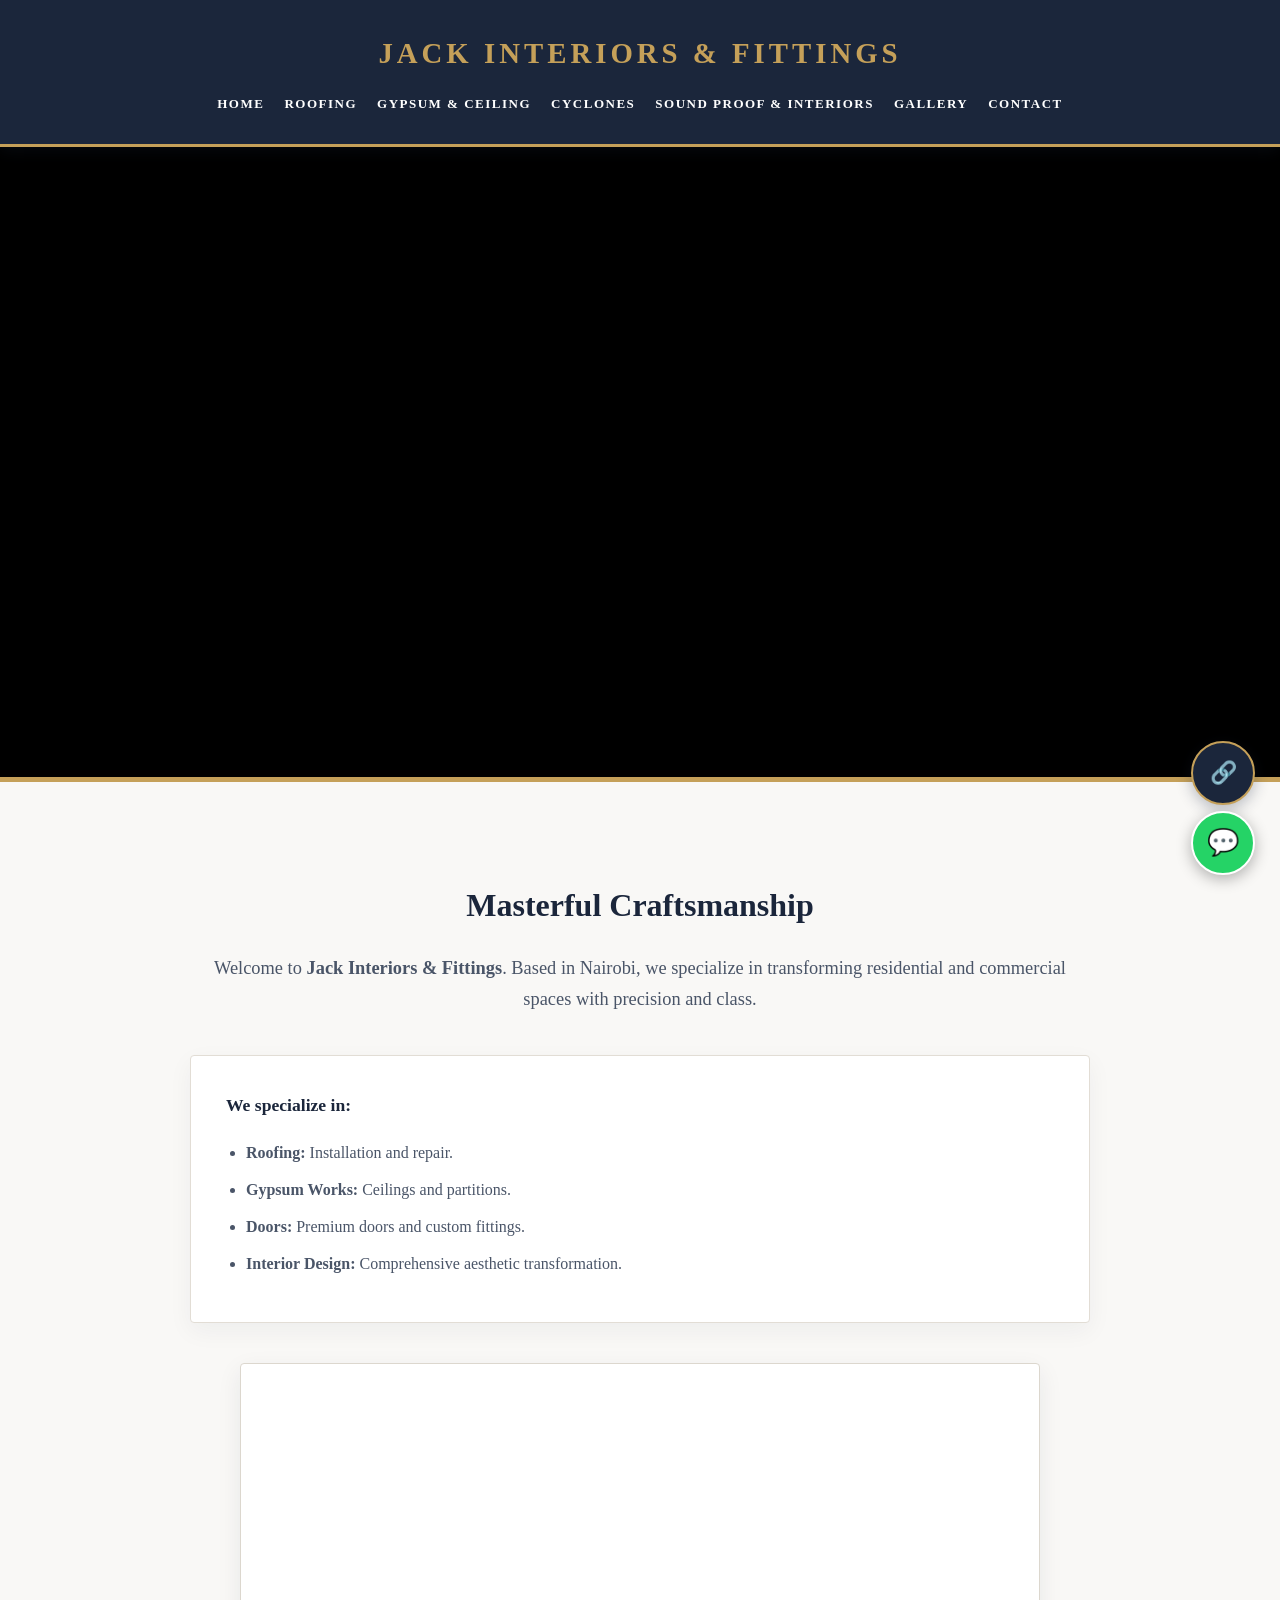
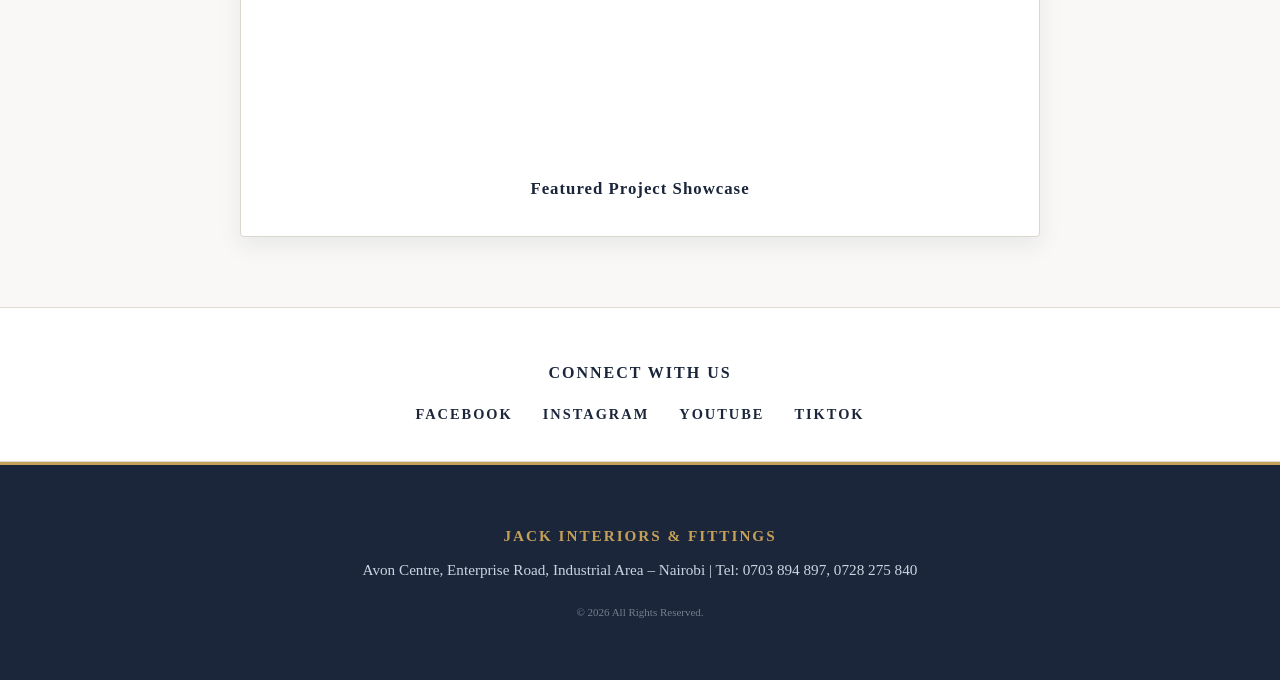
==== commit 7559971d: "Update index.html" ====
--- a/index.html
+++ b/index.html
@@ -274,10 +274,10 @@
         </ul>
     </div>
 
-    <!-- Added Video v3.mp4 Below Bullet Points -->
+    <!-- Updated Video v4.mp4 with Autoplay -->
     <div class="secondary-video-container">
-        <video controls preload="metadata">
-            <source src="v/v3.mp4" type="video/mp4">
+        <video autoplay muted loop playsinline>
+            <source src="v/v4.mp4" type="video/mp4">
             Your browser does not support the video tag.
         </video>
         <p>Featured Project Showcase</p>
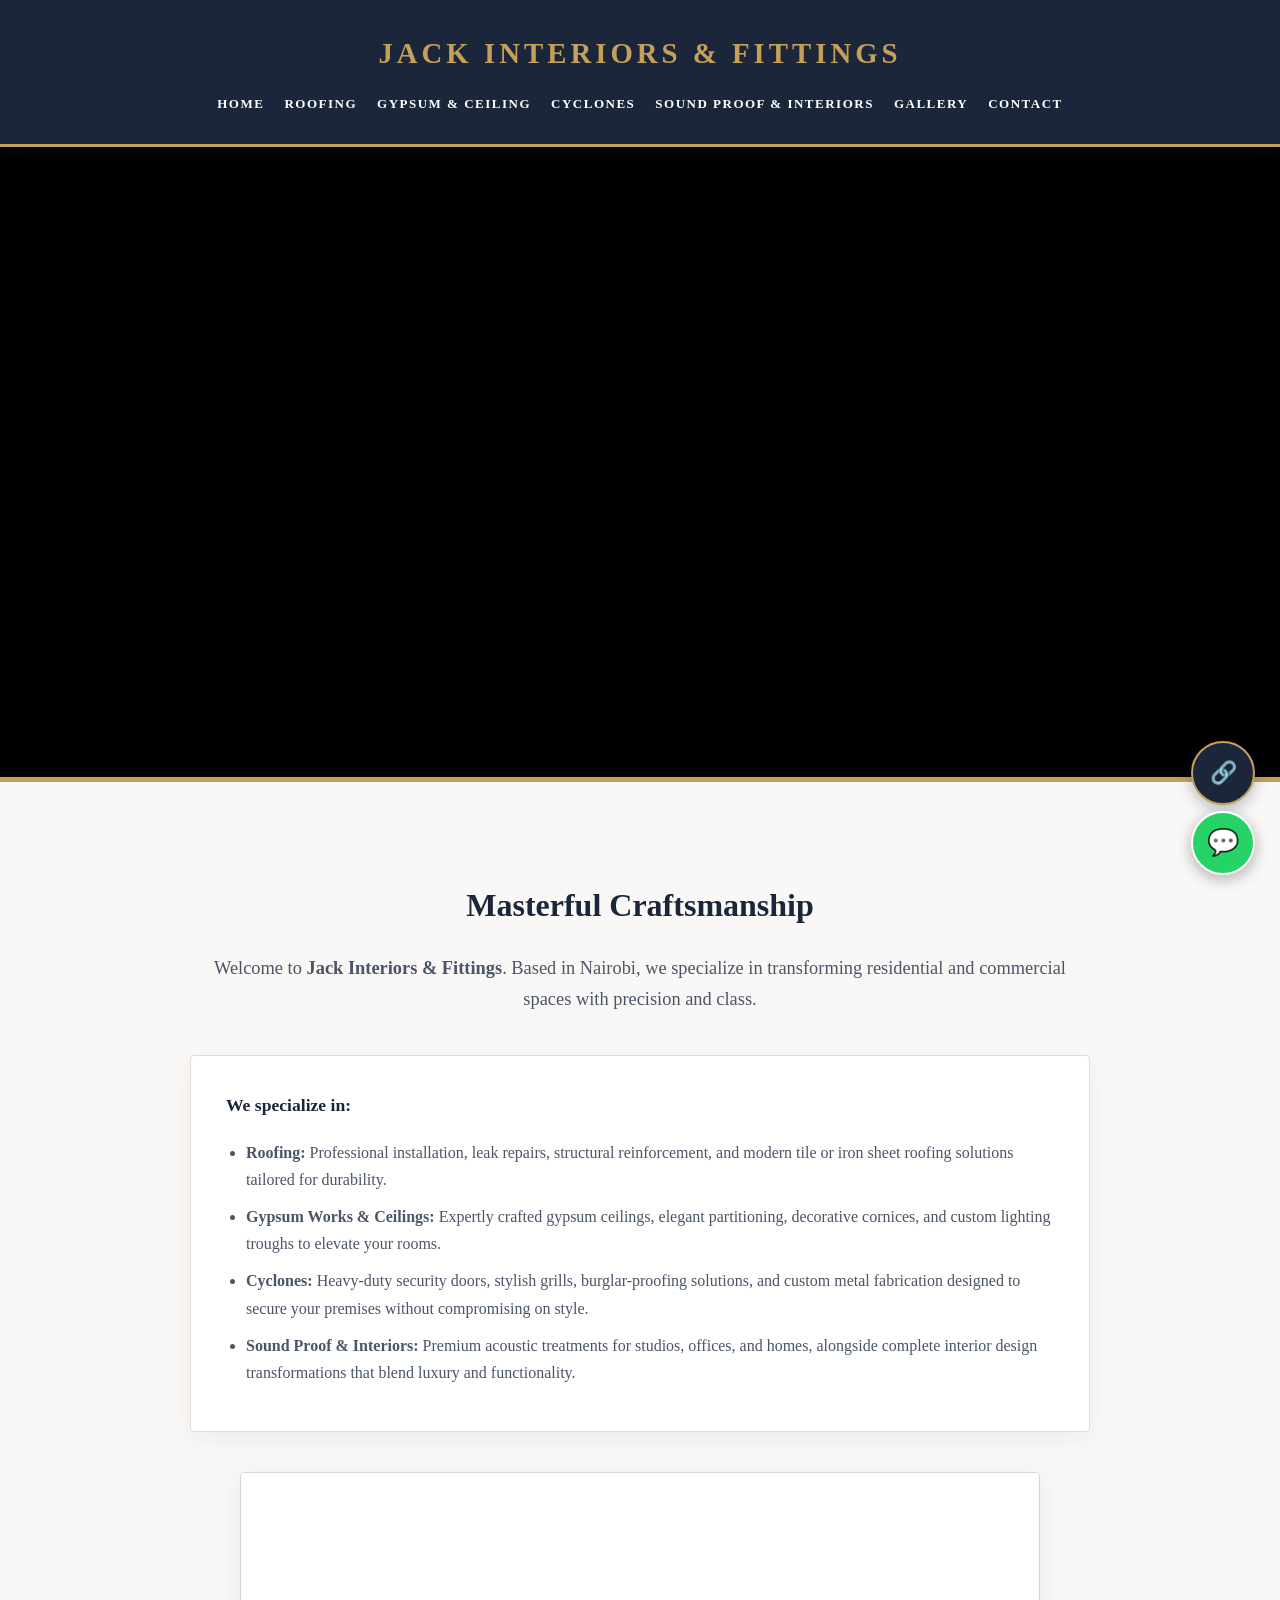
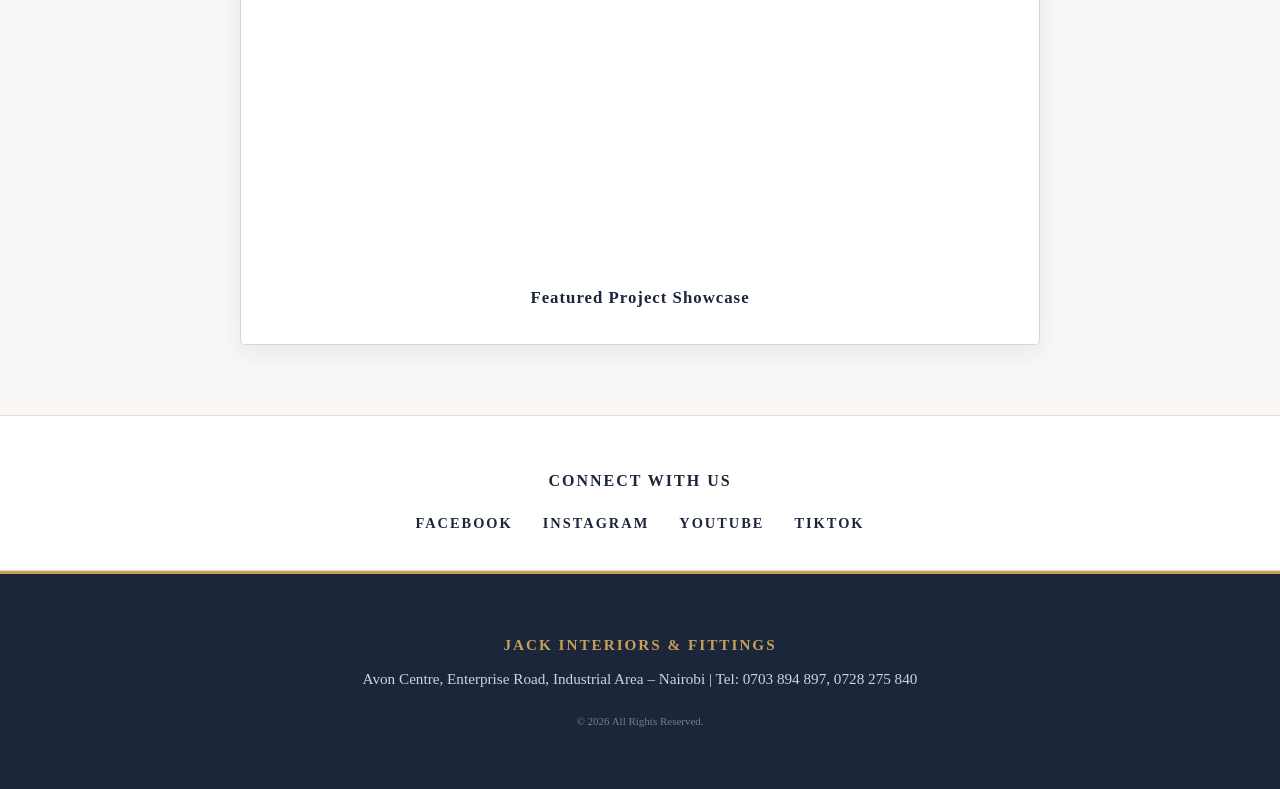
==== commit 2c60d41c: "Update index.html" ====
--- a/index.html
+++ b/index.html
@@ -264,13 +264,13 @@
         Welcome to <strong>Jack Interiors & Fittings</strong>. Based in Nairobi, we specialize in transforming residential and commercial spaces with precision and class.
     </p>
     
-    <div class="content-card">
+<div class="content-card">
         <p><strong>We specialize in:</strong></p>
         <ul>
-            <li><strong>Roofing:</strong> Installation and repair.</li>
-            <li><strong>Gypsum Works:</strong> Ceilings and partitions.</li>
-            <li><strong>Doors:</strong> Premium doors and custom fittings.</li>
-            <li><strong>Interior Design:</strong> Comprehensive aesthetic transformation.</li>
+            <li><strong>Roofing:</strong> Professional installation, leak repairs, structural reinforcement, and modern tile or iron sheet roofing solutions tailored for durability.</li>
+            <li><strong>Gypsum Works & Ceilings:</strong> Expertly crafted gypsum ceilings, elegant partitioning, decorative cornices, and custom lighting troughs to elevate your rooms.</li>
+            <li><strong>Cyclones:</strong> Heavy-duty security doors, stylish grills, burglar-proofing solutions, and custom metal fabrication designed to secure your premises without compromising on style.</li>
+            <li><strong>Sound Proof & Interiors:</strong> Premium acoustic treatments for studios, offices, and homes, alongside complete interior design transformations that blend luxury and functionality.</li>
         </ul>
     </div>
 
